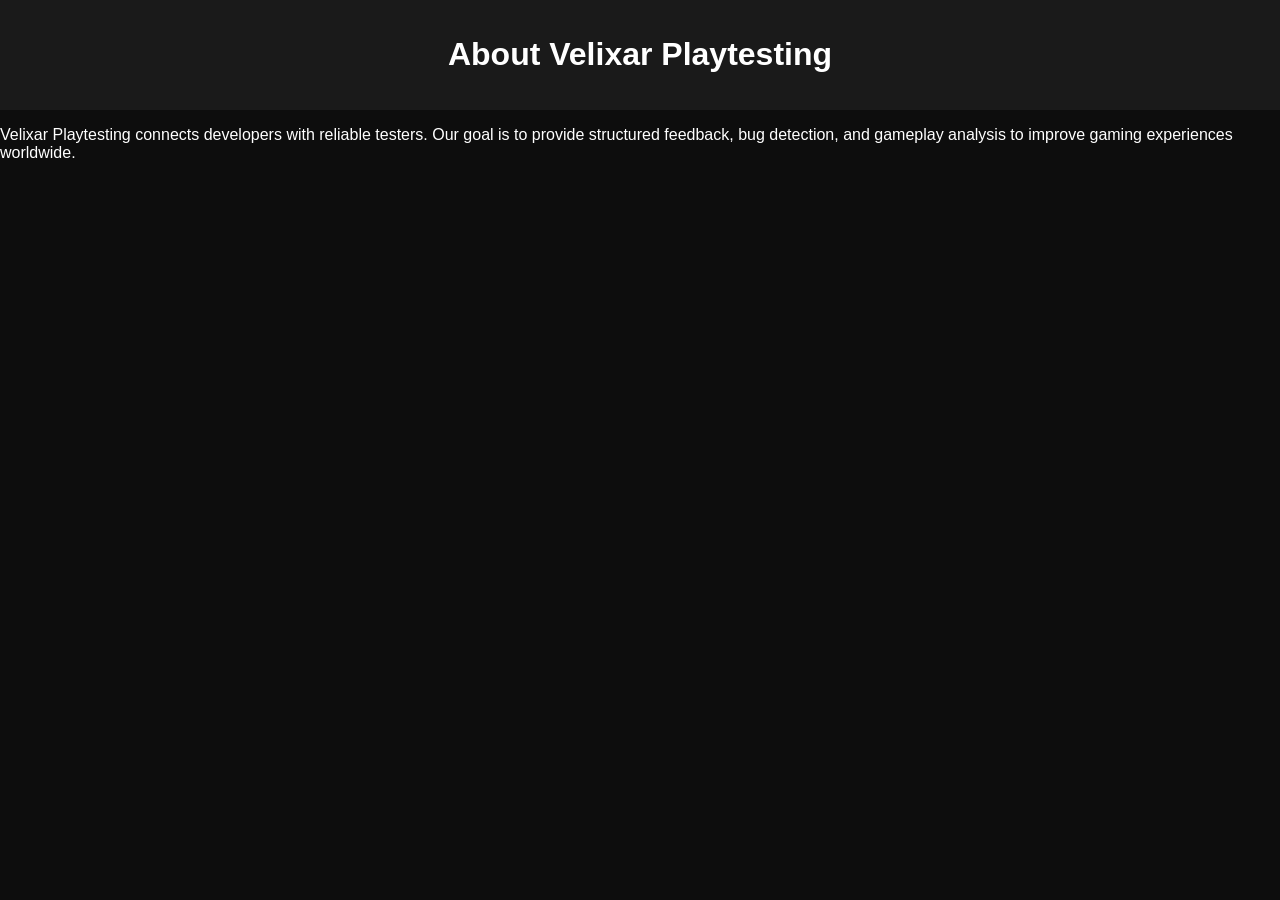
==== about.html @ 8974c755 "Add files via upload" ====
<!DOCTYPE html>
<html>
<head>
<title>About</title>
<link rel="stylesheet" href="style.css">
</head>
<body>

<header><h1>About Velixar Playtesting</h1></header>

<section>
<p>Velixar Playtesting connects developers with reliable testers. Our goal is to provide structured feedback, bug detection, and gameplay analysis to improve gaming experiences worldwide.</p>
</section>

</body>
</html>
---- style.css ----
body {
font-family: Arial;
margin: 0;
background-color: #0d0d0d;
color: white;
}

header {
background-color: #1a1a1a;
padding: 15px;
text-align: center;
}

nav a {
color: #ff004c;
margin: 10px;
text-decoration: none;
font-weight: bold;
}

.hero {
padding: 50px;
text-align: center;
}

.btn {
display: inline-block;
margin: 10px;
padding: 12px 20px;
background-color: #ff004c;
color: white;
text-decoration: none;
border-radius: 5px;
}

form {
display: flex;
flex-direction: column;
max-width: 400px;
margin: auto;
}

input, textarea {
margin: 10px 0;
padding: 10px;
border-radius: 5px;
border: none;
}

button {
padding: 12px;
background-color: #ff004c;
color: white;
border: none;
border-radius: 5px;
cursor: pointer;
}

footer {
background-color: #1a1a1a;
padding: 10px;
text-align: center;
margin-top: 40px;
}
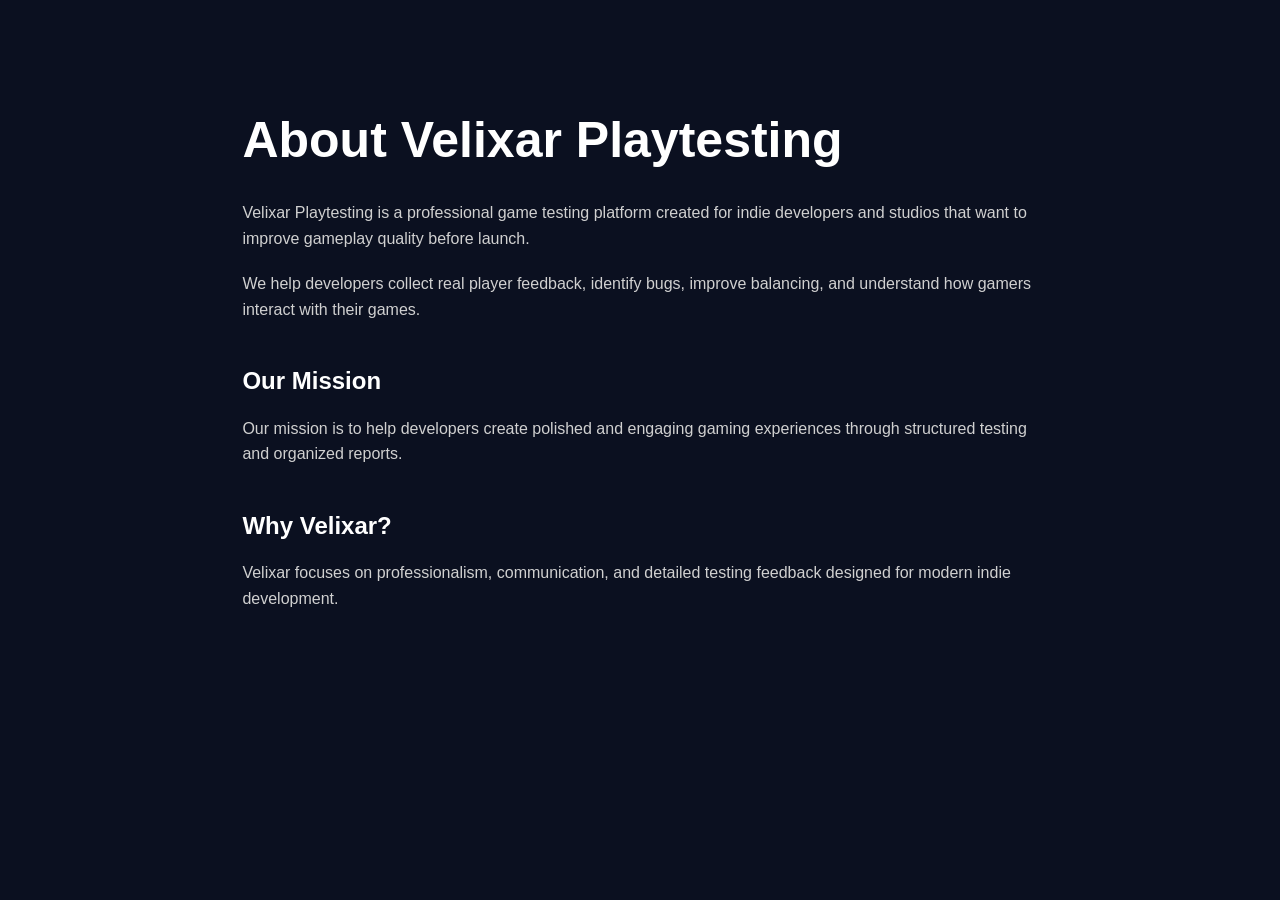
==== commit 9cbd386d: "Add files via upload" ====
--- a/about.html
+++ b/about.html
@@ -1,17 +1,26 @@
-
 <!DOCTYPE html>
-<html>
+<html lang="en">
 <head>
-<title>About</title>
+<meta charset="UTF-8">
+<meta name="viewport" content="width=device-width, initial-scale=1.0">
+<title>About Velixar</title>
 <link rel="stylesheet" href="style.css">
 </head>
 <body>
+<section class="page">
+<h1>About Velixar Playtesting</h1>
 
-<header><h1>About Velixar Playtesting</h1></header>
+<p>Velixar Playtesting is a professional game testing platform created for indie developers and studios that want to improve gameplay quality before launch.</p>
 
-<section>
-<p>Velixar Playtesting connects developers with reliable testers. Our goal is to provide structured feedback, bug detection, and gameplay analysis to improve gaming experiences worldwide.</p>
+<p>We help developers collect real player feedback, identify bugs, improve balancing, and understand how gamers interact with their games.</p>
+
+<h2>Our Mission</h2>
+
+<p>Our mission is to help developers create polished and engaging gaming experiences through structured testing and organized reports.</p>
+
+<h2>Why Velixar?</h2>
+
+<p>Velixar focuses on professionalism, communication, and detailed testing feedback designed for modern indie development.</p>
 </section>
-
 </body>
 </html>
--- a/style.css
+++ b/style.css
@@ -1,65 +1,174 @@
-
-body {
-font-family: Arial;
-margin: 0;
-background-color: #0d0d0d;
-color: white;
+*{
+margin:0;
+padding:0;
+box-sizing:border-box;
+font-family:Arial,sans-serif;
 }
 
-header {
-background-color: #1a1a1a;
-padding: 15px;
-text-align: center;
+body{
+background:#0b1020;
+color:white;
+line-height:1.6;
 }
 
-nav a {
-color: #ff004c;
-margin: 10px;
-text-decoration: none;
-font-weight: bold;
+header{
+display:flex;
+justify-content:space-between;
+align-items:center;
+padding:20px 8%;
+background:#10182d;
+position:sticky;
+top:0;
 }
 
-.hero {
-padding: 50px;
-text-align: center;
+.logo{
+font-size:28px;
+font-weight:bold;
 }
 
-.btn {
-display: inline-block;
-margin: 10px;
-padding: 12px 20px;
-background-color: #ff004c;
-color: white;
-text-decoration: none;
-border-radius: 5px;
+nav a{
+color:white;
+text-decoration:none;
+margin:0 15px;
 }
 
-form {
-display: flex;
-flex-direction: column;
-max-width: 400px;
-margin: auto;
+.hero{
+display:flex;
+justify-content:space-between;
+align-items:center;
+padding:100px 8%;
+gap:50px;
+flex-wrap:wrap;
 }
 
-input, textarea {
-margin: 10px 0;
-padding: 10px;
-border-radius: 5px;
-border: none;
+.hero-text{
+flex:1;
+min-width:300px;
 }
 
-button {
-padding: 12px;
-background-color: #ff004c;
-color: white;
-border: none;
-border-radius: 5px;
-cursor: pointer;
+.hero-text h1{
+font-size:60px;
+margin-bottom:20px;
 }
 
-footer {
-background-color: #1a1a1a;
-padding: 10px;
-text-align: center;
-margin-top: 40px;
+.hero-text p{
+color:#d0d0d0;
+margin-bottom:25px;
 }
+
+.tag{
+color:#4da3ff;
+text-transform:uppercase;
+letter-spacing:2px;
+margin-bottom:20px;
+}
+
+.hero-buttons{
+display:flex;
+gap:20px;
+}
+
+.primary-btn,.secondary-btn,.btn{
+padding:12px 24px;
+border-radius:12px;
+text-decoration:none;
+display:inline-block;
+}
+
+.primary-btn,.btn{
+background:#2979ff;
+color:white;
+}
+
+.secondary-btn{
+border:1px solid rgba(255,255,255,0.2);
+color:white;
+}
+
+.hero-card{
+flex:1;
+background:rgba(255,255,255,0.05);
+padding:30px;
+border-radius:24px;
+min-width:300px;
+}
+
+.card-box{
+background:#151d35;
+padding:20px;
+border-radius:16px;
+margin-bottom:20px;
+}
+
+.services{
+padding:100px 8%;
+}
+
+.services h2,.cta h2{
+text-align:center;
+font-size:42px;
+margin-bottom:40px;
+}
+
+.service-grid{
+display:grid;
+grid-template-columns:repeat(auto-fit,minmax(250px,1fr));
+gap:30px;
+}
+
+.service-card{
+background:rgba(255,255,255,0.05);
+padding:30px;
+border-radius:20px;
+}
+
+.cta{
+padding:100px 8%;
+text-align:center;
+}
+
+footer{
+display:grid;
+grid-template-columns:repeat(auto-fit,minmax(220px,1fr));
+gap:30px;
+padding:60px 8%;
+border-top:1px solid rgba(255,255,255,0.1);
+}
+
+footer a{
+display:block;
+color:#d0d0d0;
+margin-bottom:10px;
+text-decoration:none;
+}
+
+.page{
+padding:100px 8%;
+max-width:1000px;
+margin:auto;
+}
+
+.page h1{
+font-size:50px;
+margin-bottom:20px;
+}
+
+.page h2{
+margin-top:40px;
+margin-bottom:15px;
+}
+
+.page p{
+color:#d0d0d0;
+margin-bottom:20px;
+}
+
+@media(max-width:768px){
+nav{
+display:none;
+}
+
+.hero-text h1{
+font-size:42px;
+}
+}
